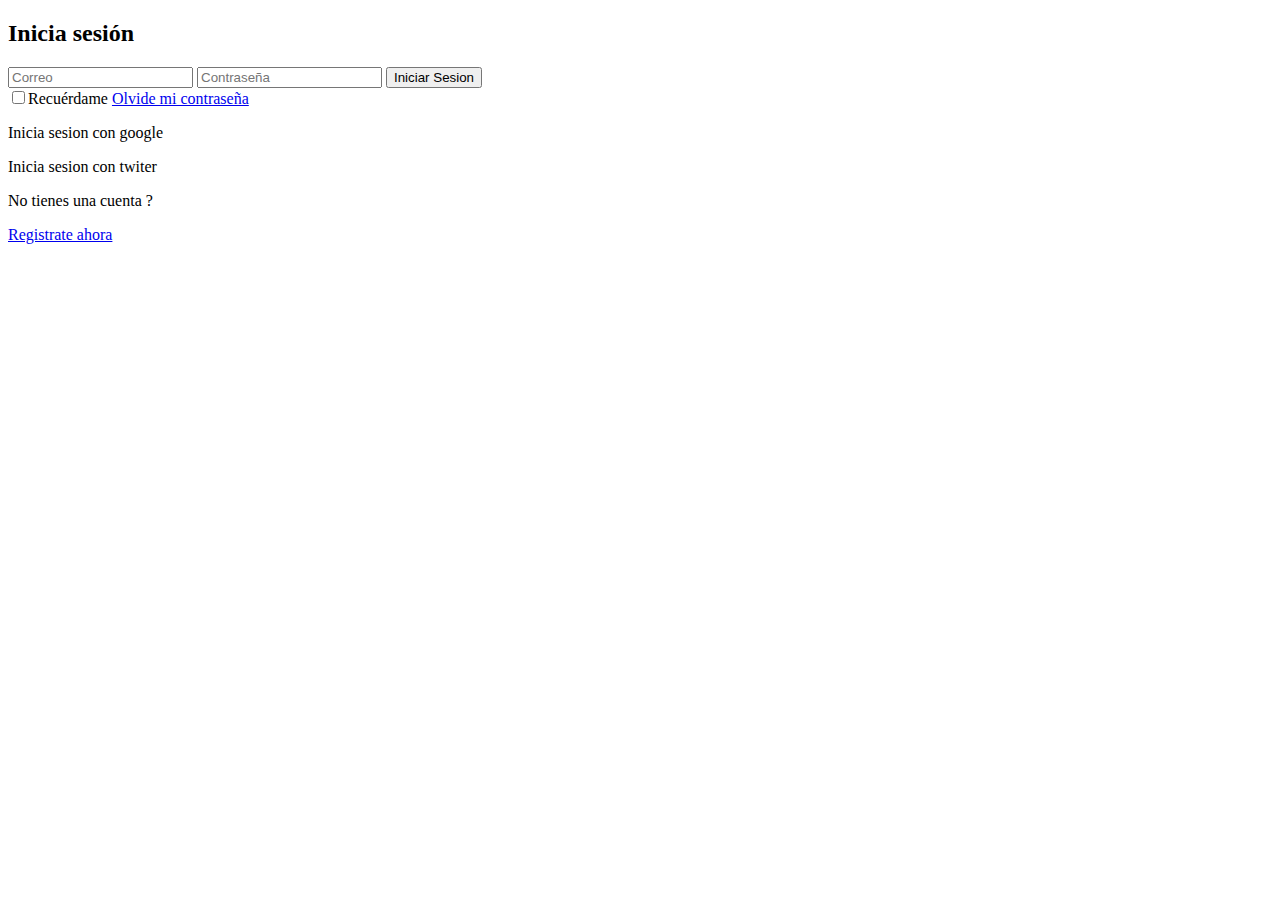
==== login.html @ 52332fc6 "add component carousel" ====
<!DOCTYPE html>
<html lang="en">

<head>
    <meta charset="UTF-8">
    <meta name="viewport" content="width=device-width, initial-scale=1.0">
    <title>Login</title>
</head>

<body>
    <section class="login">
        <section class="login__container">
            <h2 class="login__tittle">Inicia sesión</h2>
            <form action="" class="login__form">
                <input class="input" type="text" placeholder="Correo">
                <input class="input" type="password" placeholder="Contraseña">
                <button class="login__button" type="button">Iniciar Sesion</button>
                <div class="login__form--remember-me">
                    <label>
                        <input type="checkbox" id="user-remember" name="user-remember" value="Bike">Recuérdame
                    </label>
                    <a href="/">Olvide mi contraseña</a>
                </div>
            </form>
            <section class="login__container--social-media">
                <p class="social-media-info"><span class="social-media-icon icon-google"></span>Inicia sesion con google</p>
                <p class="social-media-info"><span class="social-media-icon icon-twiter"></span>Inicia sesion con twiter</p>
            </section>
            <div class="login-account">
                <p class="login__container--acount">No tienes una cuenta ?</p>
                <a href="register.html">Registrate ahora</a>
            </div>

        </section>
    </section>
</body>

</html>
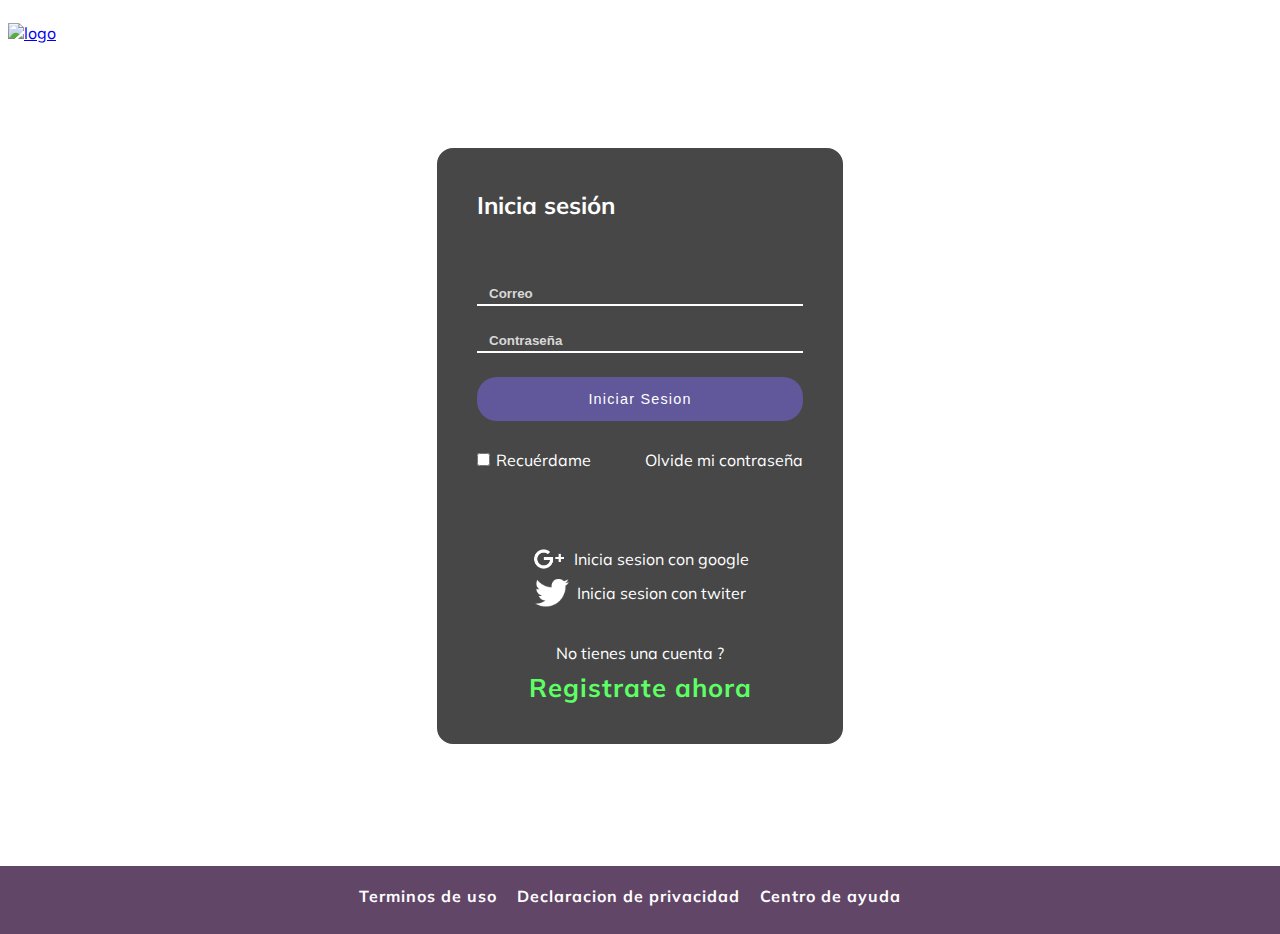
==== commit 91f47055: "implemented sass in the project" ====
--- a/login.html
+++ b/login.html
@@ -5,9 +5,27 @@
     <meta charset="UTF-8">
     <meta name="viewport" content="width=device-width, initial-scale=1.0">
     <title>Login</title>
+    <link rel="stylesheet" href="./css/desktop.css">
+    <link rel="preconnect" href="https://fonts.gstatic.com">
+    <link href="https://fonts.googleapis.com/css2?family=Mulish:wght@200;300;400;600;700;900&display=swap" rel="stylesheet">
 </head>
 
 <body>
+    <header class="header">
+        <a href="index.html"> <img class="header__img" src="https://raw.githubusercontent.com/platzi/PlatziVideo/feature/react/src/assets/static/logo-platzi-video-BW2.png" alt="logo"></a>
+        <div class="header__menu">
+            <div class="header__menu--profile">
+                <img src="./img/user-icon.png" alt="profile picture">
+                <span>Profile</span>
+            </div>
+            <ul class="header__menu--options">
+                <li><a href="#">Cuenta</a></li>
+                <li><a href="#">Cerrar sesion</a></li>
+                <li><a href="login.html">Iniciar sesion</a></li>
+            </ul>
+        </div>
+    </header>
+
     <section class="login">
         <section class="login__container">
             <h2 class="login__tittle">Inicia sesión</h2>
@@ -30,9 +48,15 @@
                 <p class="login__container--acount">No tienes una cuenta ?</p>
                 <a href="register.html">Registrate ahora</a>
             </div>
-
         </section>
     </section>
+
+    <footer class="footer">
+        <a href="#">Terminos de uso</a>
+        <a href="#">Declaracion de privacidad</a>
+        <a href="#">Centro de ayuda</a>
+    </footer>
+
 </body>
 
 </html>--- a/css/desktop.css
+++ b/css/desktop.css
@@ -0,0 +1,446 @@
+* {
+  margin: 0;
+  padding: 0;
+  box-sizing: border-box;
+}
+
+*:focus {
+  outline: none;
+}
+
+body {
+  font-family: "Mulish", sans-serif;
+  background-image: url("https://images.pexels.com/photos/2418664/pexels-photo-2418664.jpeg?auto=compress&cs=tinysrgb&dpr=2&h=650&w=940");
+  background-repeat: no-repeat;
+}
+
+/*HEADER*/
+.header {
+  align-items: center;
+  display: flex;
+  height: auto;
+  justify-content: space-between;
+  padding: 8px;
+  width: 100%;
+}
+
+.header__img {
+  width: 190px;
+}
+
+.header__menu {
+  position: relative;
+  height: 100%;
+}
+
+.header__menu:hover .header__menu--options,
+.header__menu--options:hover {
+  display: block;
+}
+
+.header__menu--profile {
+  align-items: center;
+  cursor: pointer;
+  display: flex;
+  height: 100%;
+}
+
+.header__menu--profile > * {
+  margin-left: 6px;
+}
+
+.header__menu--profile span {
+  color: #fff;
+}
+
+.header__menu--options {
+  bottom: -70px;
+  display: none;
+  height: auto;
+  list-style: none;
+  position: absolute;
+  right: 0;
+  text-align: right;
+}
+
+.header__menu--options li {
+  margin-top: 6px;
+}
+
+.header__menu--options li a {
+  text-decoration: none;
+  color: #fff;
+}
+
+.header__menu--options li a:hover {
+  font-weight: bold;
+  text-decoration: underline;
+}
+
+/*SEARCH*/
+.search-container {
+  margin: 0 auto;
+  padding: 50px 0px;
+  text-align: center;
+  width: 60%;
+}
+
+.search-container > * {
+  margin-bottom: 16px;
+}
+
+.search-container .search__title {
+  font-size: 2.4rem;
+  color: #fff;
+}
+
+.search-container .search__input {
+  background-image: url(../img/icons8-search-24.png);
+  background-position-x: 98%;
+  background-position-y: center;
+  background-repeat: no-repeat;
+  background-size: 24px;
+  background: #2a2341;
+  border-radius: 16px;
+  border: 2px solid #fff;
+  padding: 10px 18px;
+  width: 100%;
+}
+
+.search-container .search__input:focus {
+  background: #fff;
+  color: #000;
+}
+
+.search-container .search__input::placeholder {
+  color: #c5c5c5;
+}
+
+/*LOGIN*/
+.login {
+  width: 100%;
+  min-height: calc(100vh - 200px);
+  padding: 80px 0px;
+}
+
+.login__container {
+  width: 410px;
+  height: 600px;
+  border: 2px solid white;
+  margin: 0 auto;
+  border-radius: 18px;
+  padding: 40px;
+  background: rgba(0, 0, 0, 0.72);
+  display: flex;
+  flex-direction: column;
+  justify-content: space-around;
+}
+
+.login .login__tittle {
+  color: #fff;
+  margin-bottom: 60px;
+}
+
+.login__form {
+  color: #fff;
+  margin-bottom: 40px;
+}
+
+.login__form > * {
+  margin-bottom: 24px;
+}
+
+.login__container .input {
+  width: 100%;
+  display: block;
+  background: none;
+  border: none;
+  border-bottom: 2px solid white;
+  padding: 3px 12px;
+}
+
+.login__form .login__button {
+  width: 100%;
+  padding: 14px;
+  background: #7c6af080;
+  border: none;
+  border-radius: 20px;
+  color: #fff;
+  cursor: pointer;
+  font-size: 0.9rem;
+  letter-spacing: 1.2px;
+}
+
+.login__form .login__button:hover {
+  background: #59016c;
+}
+
+.login__container input::placeholder {
+  color: rgba(255, 255, 255, 0.8);
+  font-weight: bold;
+}
+
+.login__form--remember-me {
+  height: 30px;
+  display: flex;
+  justify-content: space-between;
+  align-items: center;
+  flex-wrap: wrap;
+}
+
+.login__form--remember-me a {
+  text-decoration: none;
+  color: #fff;
+}
+
+.login__form--remember-me a:hover {
+  text-decoration: underline;
+}
+
+.login__form--remember-me label input {
+  margin-right: 6px;
+}
+
+.login__container--social-media {
+  margin-bottom: 30px;
+}
+
+.login__container--social-media .social-media-icon {
+  display: inline-block;
+  width: 34px;
+  height: 34px;
+  background-size: cover;
+  background-repeat: no-repeat;
+  background-position: center;
+}
+
+.icon-google {
+  background-image: url("../img/icons8-google-plus-64.png");
+}
+
+.icon-twiter {
+  background-image: url("../img/icons8-twitter-48.png");
+}
+
+.social-media-info {
+  display: flex;
+  align-items: center;
+  justify-content: center;
+  color: #fff;
+}
+
+.social-media-info span {
+  margin-right: 8px;
+}
+
+.login__container--acount {
+  color: #fff;
+  text-align: center;
+}
+
+.login-account {
+  display: flex;
+  flex-direction: column;
+  align-items: center;
+}
+
+.login-account a {
+  text-decoration: none;
+  color: #5dff65;
+  font-size: 1.6rem;
+  font-weight: bold;
+  letter-spacing: 1px;
+  margin-top: 8px;
+}
+
+.login-account a:hover {
+  text-decoration: underline;
+}
+
+/*CAROUSEL*/
+.carousel {
+  overflow-x: scroll;
+  position: relative;
+  width: 100%;
+  height: auto;
+}
+
+.carousel::-webkit-scrollbar {
+  height: 16px;
+  margin-bottom: 80px;
+}
+
+.carousel::-webkit-scrollbar-thumb {
+  /*Thumb es basicamente la barrita*/
+  background: rgba(0, 0, 0, 0.7);
+  border-radius: 8px;
+}
+
+.carousel__container {
+  white-space: nowrap;
+  padding: 80px 24px;
+}
+
+.carousel-card {
+  border-radius: 20px;
+  cursor: pointer;
+  display: inline-block;
+  height: 300px;
+  margin-right: 16px;
+  overflow: hidden;
+  position: relative;
+  transform-origin: center left;
+  transition: 450ms all;
+  width: 250px;
+}
+
+.carousel-details {
+  background: linear-gradient(180deg, rgba(0, 0, 0, 0.3) 50%, #08030a 94%);
+  bottom: 0;
+  display: none;
+  left: 0;
+  opacity: 0;
+  padding: 14px;
+  position: absolute;
+  right: 0;
+  top: 0;
+  transition: 450ms opacity;
+}
+
+.carousel-details p {
+  color: #fff;
+  font-size: 12px;
+}
+
+.carousel-card:hover .carousel-details {
+  display: flex;
+  flex-direction: column;
+  justify-content: flex-end;
+  opacity: 1;
+}
+
+.carousel-details .carouse-images-container img {
+  width: 40px;
+  height: 40px;
+  object-fit: cover;
+}
+
+.carousel-card img {
+  height: 100%;
+  object-fit: cover;
+  width: 100%;
+}
+
+.carousel-card:hover ~ .carousel-card {
+  /* transition: .3s; */
+  /*Se desplazan a la derecha (eje x) 100px, por lo general los valores son ejex ejey ejez*/
+  transform: translate3d(100px, 0, 0);
+}
+
+.carousel__container:hover .carousel-card:not(:hover) {
+  opacity: 0.3;
+}
+
+.carousel__container:hover .carousel-card:hover {
+  /* opacity: 1; */
+  transform: scale(1.4);
+}
+
+/*FOOTER*/
+.footer {
+  background: rgba(40, 2, 48, 0.73);
+  height: auto;
+  display: flex;
+  justify-content: center;
+  padding: 20px;
+  align-items: center;
+  flex-wrap: wrap;
+  margin-top: 40px;
+}
+
+.footer a {
+  text-decoration: none;
+  font-size: 1rem;
+  color: #fff;
+  font-weight: bold;
+  letter-spacing: 1px;
+  margin-right: 20px;
+  margin-bottom: 8px;
+}
+
+.footer a:hover {
+  color: #00c9ff;
+}
+
+.categories-list {
+  color: #fff;
+  margin-left: 40px;
+}
+
+/*NOT FOUND*/
+.not-found {
+  padding: 30px;
+  margin-top: 80px;
+  width: 100%;
+  display: flex;
+  flex-direction: column;
+  color: #fff;
+  align-items: center;
+}
+
+.not-found-code {
+  font-size: 4.2rem;
+  letter-spacing: 2px;
+  font-weight: bold;
+}
+
+.not-found-description {
+  font-size: 1.4rem;
+  letter-spacing: 2px;
+}
+
+/*ANIMATED CSS*/
+.animated {
+  animation-duration: 2.5s;
+  animation-fill-mode: both;
+  animation-iteration-count: infinite;
+}
+
+@keyframes pulse {
+  0% {
+    transform: scale(1);
+  }
+  50% {
+    transform: scale(1.1);
+  }
+  100% {
+    transform: scale(1);
+  }
+}
+.pulse {
+  animation-name: pulse;
+  animation-duration: 1s;
+}
+
+/*MEDIA QUERIES*/
+@media (max-width: 600px) {
+  .login__container {
+    width: 100%;
+    background: transparent;
+    border: none;
+  }
+
+  .social-media-info {
+    justify-content: flex-start;
+  }
+
+  .login__form--remember-me {
+    justify-content: center;
+  }
+
+  .footer {
+    justify-content: flex-start;
+  }
+}
+
+/*# sourceMappingURL=desktop.css.map */
